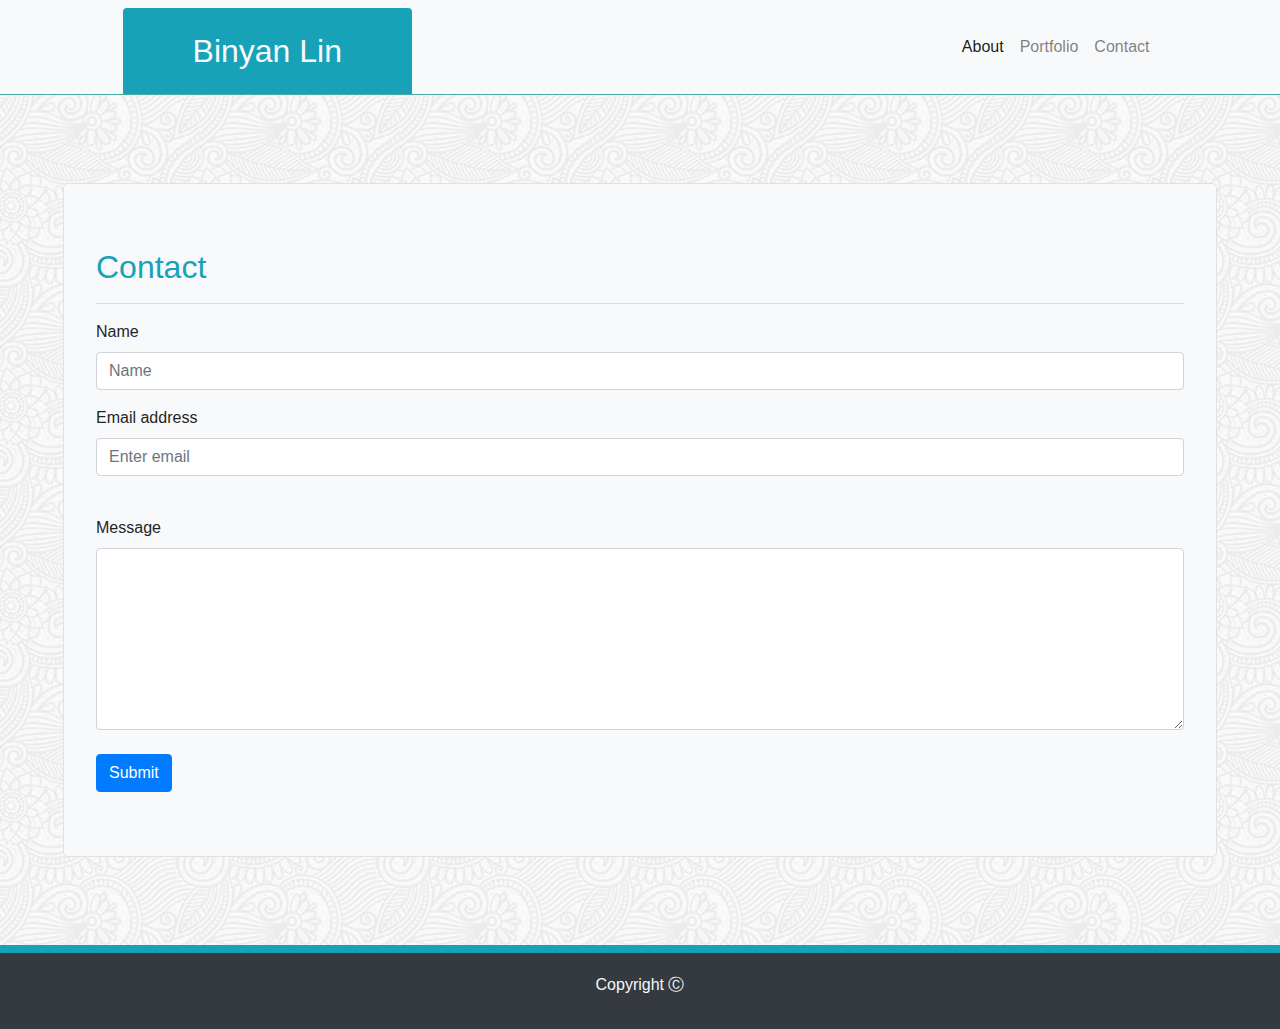
==== contact.html @ 70d2d3ab "drafted contacts page, still need to tweak portfolio alignment" ====
<!DOCTYPE html>
<html lang="en">
<head>
    <meta charset="UTF-8">
    <meta name="viewport" content="width=device-width, initial-scale=1.0">
    <meta http-equiv="X-UA-Compatible" content="ie=edge">
    <link rel="stylesheet" type="text/css" href="./assets/css/reset.css"/>
    <link rel="stylesheet" type="text/css" href="./assets/css/style.css"/>
    <link rel="stylesheet" href="https://stackpath.bootstrapcdn.com/bootstrap/4.3.1/css/bootstrap.min.css" integrity="sha384-ggOyR0iXCbMQv3Xipma34MD+dH/1fQ784/j6cY/iJTQUOhcWr7x9JvoRxT2MZw1T" crossorigin="anonymous">
    <title>Contact</title>
</head>
<body>
    <!-- Navbar section -->
    <nav class="navbar navbar-expand-sm navbar-light bg-light row">
            <div class="col-sm-1"></div>
            <div class="col-sm-3">
                <h2 class="bg-info rounded-top text-center text-light py-4 head2">Binyan Lin</h2>
            </div>

            <button class="navbar-toggler mt-3" type="button" data-toggle="collapse" data-target="#navbarTogglerDemo02" aria-controls="navbarTogglerDemo02" aria-expanded="false" aria-label="Toggle navigation">
            <span class="navbar-toggler-icon"></span>
            </button>
            
            <div class="col-sm-2"></div>
            <div class="col-sm-5">
                <div class="collapse navbar-collapse">
                    <ul class="navbar-nav ml-auto mt-2 mt-lg-0">
                        <li class="nav-item active">
                            <a class="nav-link" href="./index.html">About</a>
                        </li>
                        <li class="nav-item">
                            <a class="nav-link" href="./portfolio.html">Portfolio</a>
                        </li>
                        <li class="nav-item">
                            <a class="nav-link" href="./contact.html">Contact</a>
                        </li>
                    </ul>
                </div>
            </div>
            <div class="col-sm-1"></div>
    </nav>


<!-- End navbar section -->


<!-- Start of background container -->
<div class="container-fluid bloom" id="bgb">

        <br><br><br>

<!-- Main content in white box here -->
    <div class="jumbotron mx-5 my-3 bg-light border">
        
        <h2 class="text-info">Contact</h2>
        <hr>

        <form>
            <div class="form-group">
                <label>Name</label>
                <input class="form-control" type="text" name="name" placeholder="Name">
            </div>

            <div class="form-group">
                <label for="exampleInputEmail1">Email address</label>
                <input type="email" class="form-control" id="exampleInputEmail1" aria-describedby="emailHelp" placeholder="Enter email">
            </div>
                <br>
                <label>Message</label>
                <textarea class="form-control" rows="7"></textarea>
            <br>
                <button type="submit" class="btn btn-primary">Submit</button>
            </form>

    </div>
<!-- End main content section -->

        <br><br><br>

</div>
<!-- End background and main text area -->

<!-- Footer section -->
<div class="container-fluid bg-dark p-3" id="foot">
    <footer>
        <p class="text-center text-light mt-1">Copyright Ⓒ</p>
    </footer>
</div>
<!-- End Footer -->
</body>
</html>
---- assets/css/style.css ----
.bloom {
    background-image: url("./../images/full-bloom.png");
}

/* Fixing navbar height */
.head2 {
    margin-bottom: -8px;
}

/* Background border top */
#bgb {
    border-top-style: solid !important;
    border-top-width: 1px !important;
    border-top-color: #4aaaa5 !important;
}

#foot {
    border-top-style: solid !important;
    border-top-width: 8px !important;
    border-top-color: #16A2B7 !important;
}
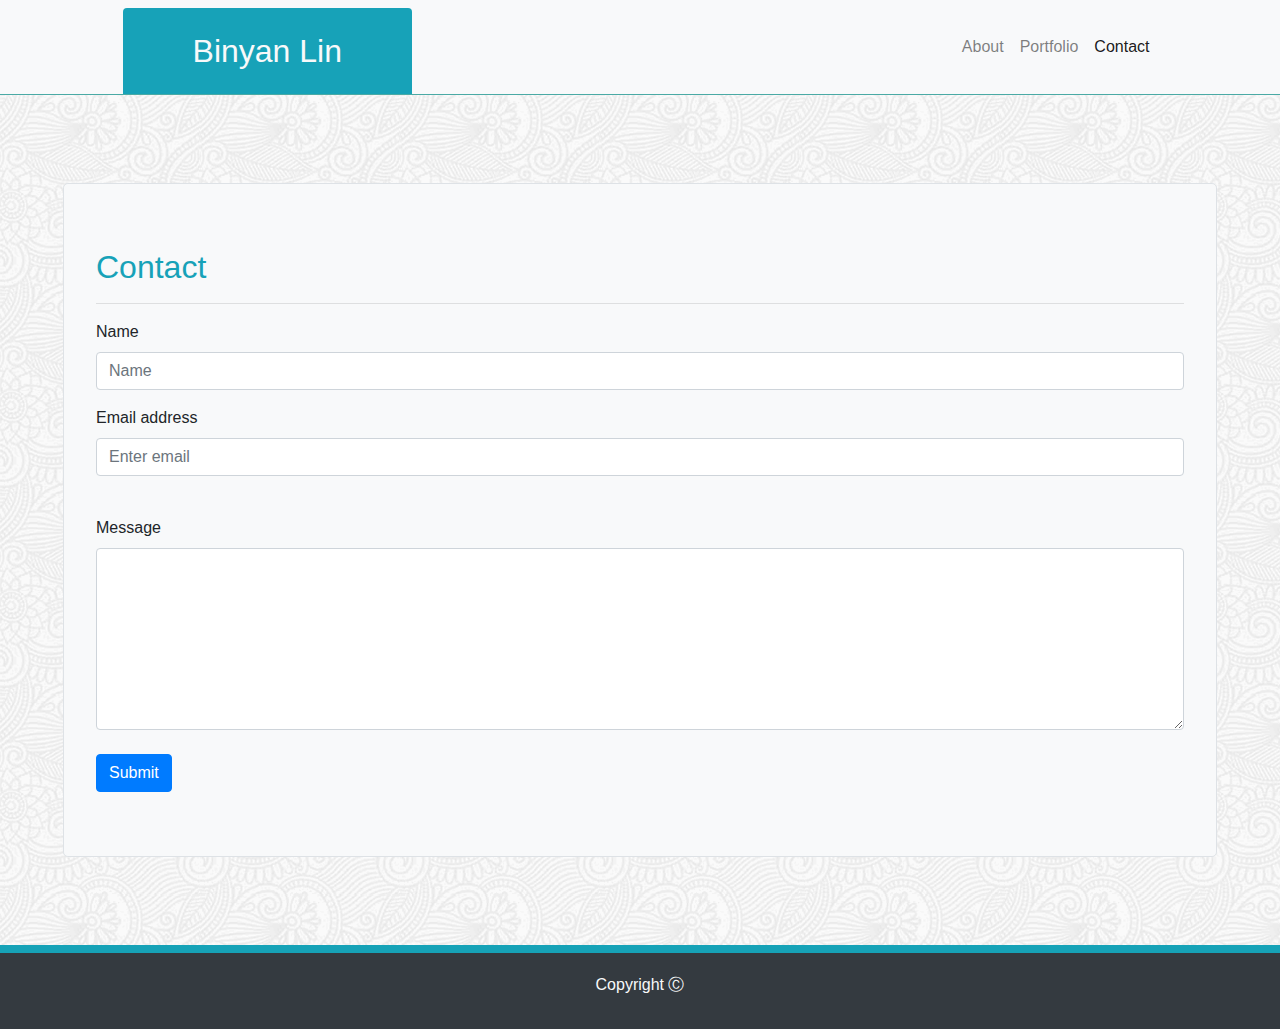
==== commit f17b43b8: "fine tuned bootstrap portfolio with minor changes for size transitions" ====
--- a/contact.html
+++ b/contact.html
@@ -25,14 +25,14 @@
             <div class="col-sm-5">
                 <div class="collapse navbar-collapse">
                     <ul class="navbar-nav ml-auto mt-2 mt-lg-0">
-                        <li class="nav-item active">
+                        <li class="nav-item">
                             <a class="nav-link" href="./index.html">About</a>
                         </li>
                         <li class="nav-item">
                             <a class="nav-link" href="./portfolio.html">Portfolio</a>
                         </li>
                         <li class="nav-item">
-                            <a class="nav-link" href="./contact.html">Contact</a>
+                            <a class="nav-link active" href="./contact.html">Contact</a>
                         </li>
                     </ul>
                 </div>
--- a/assets/css/style.css
+++ b/assets/css/style.css
@@ -20,3 +20,7 @@
     border-top-width: 8px !important;
     border-top-color: #16A2B7 !important;
 }
+/* #hangman {
+    background-image: url("./../images/hangman.png");
+} */
+
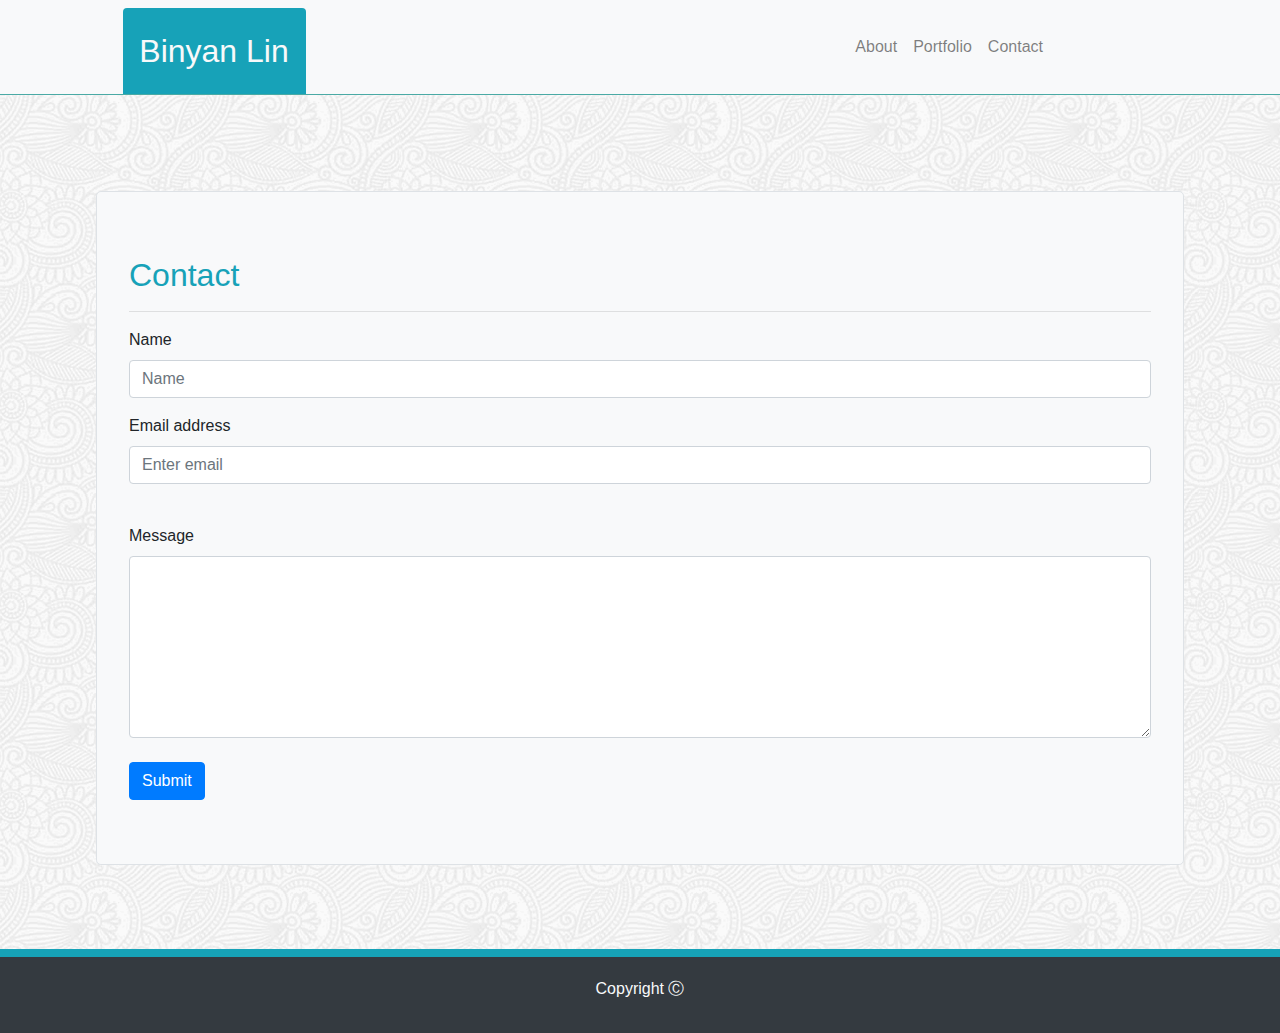
==== commit 4c71a86a: "fixed up some CSS, particularly navbar heights and some media queries" ====
--- a/contact.html
+++ b/contact.html
@@ -10,47 +10,47 @@
     <title>Contact</title>
 </head>
 <body>
-    <!-- Navbar section -->
-    <nav class="navbar navbar-expand-sm navbar-light bg-light row">
-            <div class="col-sm-1"></div>
-            <div class="col-sm-3">
-                <h2 class="bg-info rounded-top text-center text-light py-4 head2">Binyan Lin</h2>
-            </div>
 
-            <button class="navbar-toggler mt-3" type="button" data-toggle="collapse" data-target="#navbarTogglerDemo02" aria-controls="navbarTogglerDemo02" aria-expanded="false" aria-label="Toggle navigation">
-            <span class="navbar-toggler-icon"></span>
-            </button>
-            
-            <div class="col-sm-2"></div>
-            <div class="col-sm-5">
-                <div class="collapse navbar-collapse">
-                    <ul class="navbar-nav ml-auto mt-2 mt-lg-0">
-                        <li class="nav-item">
-                            <a class="nav-link" href="./index.html">About</a>
-                        </li>
-                        <li class="nav-item">
-                            <a class="nav-link" href="./portfolio.html">Portfolio</a>
-                        </li>
-                        <li class="nav-item">
-                            <a class="nav-link active" href="./contact.html">Contact</a>
-                        </li>
-                    </ul>
-                </div>
-            </div>
-            <div class="col-sm-1"></div>
-    </nav>
+<!-- navbar collapser -->
+<nav class="navbar navbar-expand-sm navbar-light bg-light row">
+    <div class="col-sm-1"></div>
+    <div class="col-sm-3 col-md-3 col-lg-3 col-xl-2">
+        <h2 class="bg-info rounded-top text-center text-light py-4 head2">Binyan Lin</h2>
+    </div>
+
+    <button class="navbar-toggler mt-3" type="button" data-toggle="collapse" aria-controls="navbarToggler" aria-expanded="false" aria-label="Toggle navigation">
+    <span class="navbar-toggler-icon"></span>
+    </button>
+    
+    <div class="col-sm-2"></div>
+    <div class="col-sm-5">
+        <div class="collapse navbar-collapse">
+            <ul class="navbar-nav ml-auto mt-2 mt-lg-0">
+                <li class="nav-item">
+                    <a class="nav-link" href="./index.html">About</a>
+                </li>
+                <li class="nav-item">
+                    <a class="nav-link nav-link-active" href="./portfolio.html">Portfolio</a>
+                </li>
+                <li class="nav-item">
+                    <a class="nav-link" href="./contact.html">Contact</a>
+                </li>
+            </ul>
+        </div>
+    </div>
+    <div class="col-sm-1"></div>
+</nav>
+
 
 
 <!-- End navbar section -->
 
 
 <!-- Start of background container -->
-<div class="container-fluid bloom" id="bgb">
-
-        <br><br><br>
+<div class="container-fluid bloom p-5" id="bgb">
 
 <!-- Main content in white box here -->
-    <div class="jumbotron mx-5 my-3 bg-light border">
+    <div class="jumbotron m-5 bg-light border">
         
         <h2 class="text-info">Contact</h2>
         <hr>
--- a/assets/css/style.css
+++ b/assets/css/style.css
@@ -15,12 +15,52 @@
     border-top-color: #4aaaa5 !important;
 }
 
+html {
+    position: relative;
+    min-height: 100%;
+}
+
+body {
+    margin: 0 0 100px;
+    /* bottom = footer height */
+}
+
 #foot {
     border-top-style: solid !important;
     border-top-width: 8px !important;
     border-top-color: #16A2B7 !important;
+    position: absolute;
+    left: 0;
+    bottom: 0;
+    width: 100%;
+    overflow: hidden;
 }
-/* #hangman {
-    background-image: url("./../images/hangman.png");
-} */
 
+.profPic {
+    width: 100%;
+}
+
+@media (max-width: 640px) {
+    #textP {font-size: 10px;}
+}
+
+@media (max-width: 760px) {
+    #textP {font-size: 12px;}
+}
+
+@media (max-width: 1080px) {
+    #textP {font-size: 14px;}
+}
+
+@media (max-width: 1200px) {
+    #textP {font-size: 18px;}
+}
+
+@media (max-width: 1600px) {
+    #textP {font-size: 16px;}
+    
+}
+
+@media (min-width: 1601px) {
+    #textP {font-size: 20px;}
+}